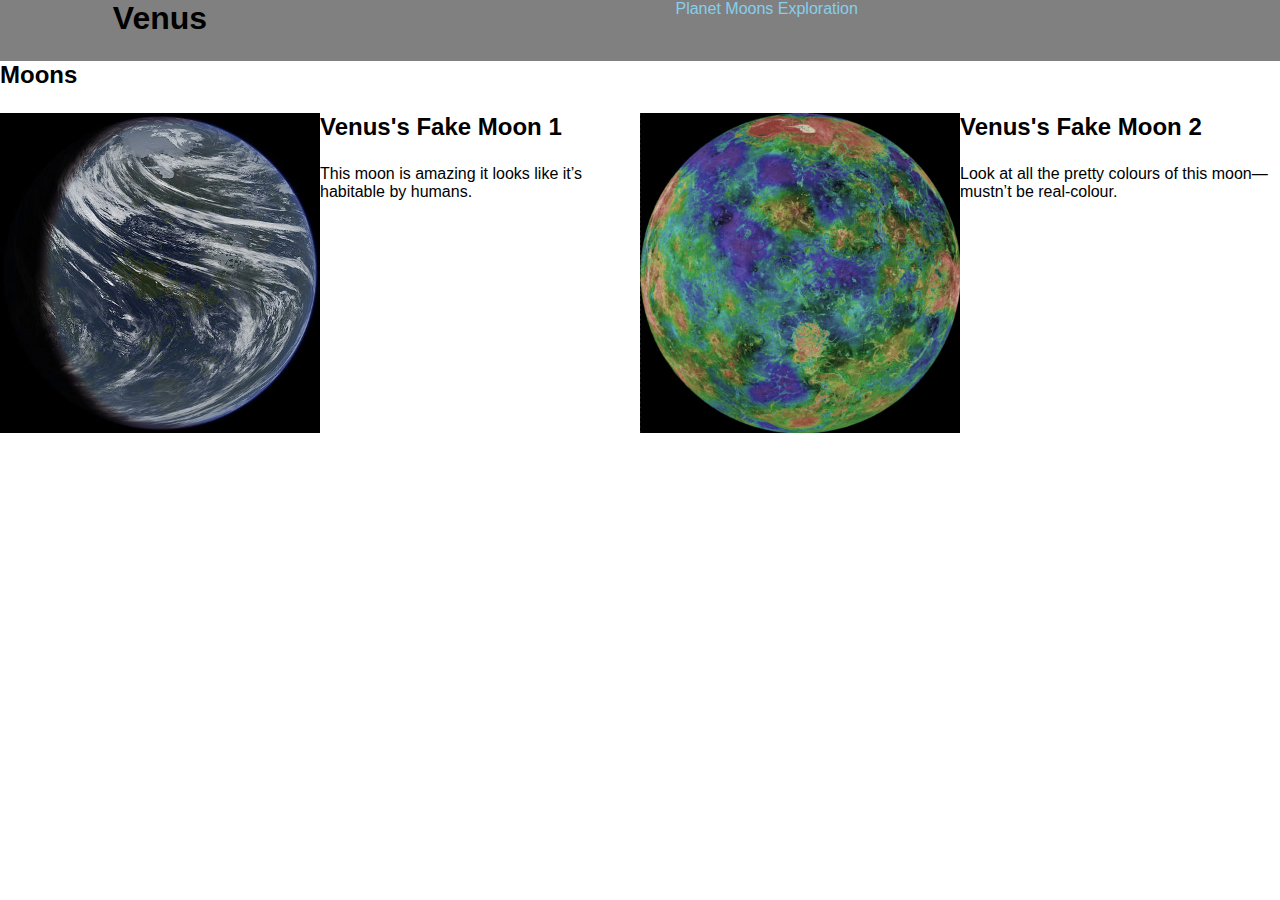
==== moons.html @ 0d45a397 "added typography.css" ====
<!DOCTYPE html>
<html lang='en-ca'>
<head>
  <meta charset="utf-8">
  <title>Intro to Grids</title>
  <meta name="handheldfriendly" content="true">
  <meta name="mobileoptimized" content="240">
    <meta name="viewport" content="width=device-width,intial-scale=1">
    <link href="css/grids.css" rel="stylesheet">
    <link href="css/main.css" rel="stylesheet">
  </head>
  <body>


   <header class="grid masthead">
    <div class="unit unit-xs-1 unit-s-1 unit-m-1-4 unit-l-4"><h1>Venus</h1></div>

      <nav class="unit unit-xs-1 unit-s-1 unit-m-2-3 unit-l-2-3">
        <ul class="nav">
          <li><a href="#">Planet</a></li>
          <li><a href="#">Moons</a></li>
          <li><a href="#">Exploration</a></li>
        </ul>
      </nav>
    </header>

    <h2>Moons</h2>
    <!-- <div class="grid">
      <div class="unit unit-xs-1 unit-s-1 unit-m-1-2 unit-l-1-2">
        <div class="unit unit-xs-1 unit-s-1 unit-m-1 unit-l-1-2">
          <img class="img-flex" src="images/venus-moon-1.jpg" alt="planet">
    </div>

    <div class="unit unit-xs-1 unit-s-1 unit-m-1 unit-l-1-2">
          <h2>Venus's Fake Moon 1</h2>
          <p>This moon is amazing it looks like it’s habitable by humans.</p>
        </div>
    </div>
      <div class="unit unit-xs-1 unit-s-1 unit-m-1-2 unit-l-1-2">
        <div class="unit unit-xs-1 unit-s-1 unit-m-1 unit-l-1-2">
          <img class="img-flex" src="images/venus-moon-2.jpg" alt="planet">
        </div>
        <div class="unit unit-xs-1 unit-s-1 unit-m-1 unit-l-1-2">
          <h2>Venus's Fake Moon 2</h2>
          <p>Look at all the pretty colours of this moon—mustn’t be real-colour.</p>
        </div>
   </div> -->


   <div class="grid main">


     <div class="unit unit-xs-1 unit-m-1-2">
       <div class="grid">
         <div class="unit unit-xs-1 unit-l-1-2">
            <img class="img-flex" src="images/venus-moon-1.jpg" alt="planet">
         </div>
         <div class="unit unit-xs-1 unit-l-1-2">
           <h2>Venus's Fake Moon 1</h2>
           <p>This moon is amazing it looks like it’s habitable by humans.</p>
         </div>
       </div>
     </div>


     <div class="unit unit-xs-1 unit-m-1-2">
       <div class="grid">
         <div class="unit unit-xs-1 unit-l-1-2">
           <img class="img-flex" src="images/venus-moon-2.jpg" alt="planet">
         </div>
         <div class="unit unit-xs-1 unit-l-1-2">
           <h2>Venus's Fake Moon 2</h2>
           <p>Look at all the pretty colours of this moon—mustn’t be real-colour.</p>
         </div>
       </div>
       </div>
   </div>
     </div>


        </div>

      </body>
      </html>
---- css/grids.css ----
/* http://gridifier.web-dev.tools/#xs,4,0,0,0;s,4,25,0,0;m,4,38,1,1;l,4,60,1,1 */

.grid {
  margin: 0;
  padding: 0;
  letter-spacing: -0.31em;
  text-rendering: optimizespeed;
  display: -webkit-flex;
  -webkit-flex-flow: row wrap;
  display: -ms-flexbox;
  -ms-flex-flow: row wrap;
  display: flex;
  flex-flow: row wrap;
}

.grid-bottom {
  -webkit-align-items: flex-end;
  -ms-align-items: flex-end;
  align-items: flex-end;
}

.grid-middle {
  -webkit-align-items: center;
  -ms-align-items: center;
  align-items: center;
}

.grid-stretch {
  -webkit-align-items: stretch;
  -ms-align-items: stretch;
  align-items: stretch;
}

.opera-only :-o-prefocus, .grid {
  word-spacing: -0.43em;
}

.unit {
  letter-spacing: normal;
  text-rendering: auto;
  vertical-align: top;
  word-spacing: normal;
  display: inline-block;
  visibility: visible;
}

.grid-bottom .unit {
  vertical-align: bottom;
}

.grid-middle .unit {
  vertical-align: middle;
}

[class*="unit-push-"],
[class*="unit-pull-"] {
  position: relative;
}

.unit-xs-hidden {
  display: none;
  visibility: hidden;
}

.unit-xs-centered {
  margin: 0 auto;
}

.unit-xs-1, .xs-1 {
  display: block;
  visibility: visible;
  width: 100%;
}

.unit-xs-1-2, .xs-1-2 {
  width: 50.0000%;
}

.unit-xs-1-3, .xs-1-3 {
  width: 33.3333%;
}

.unit-xs-2-3, .xs-2-3 {
  width: 66.6667%;
}

.unit-xs-1-4, .xs-1-4 {
  width: 25.0000%;
}

.unit-xs-3-4, .xs-3-4 {
  width: 75.0000%;
}

.unit-xs-1-2,.xs-1-2,.unit-xs-1-3,.xs-1-3,.unit-xs-2-3,.xs-2-3,.unit-xs-1-4,.xs-1-4,.unit-xs-3-4,.xs-3-4 {
  display: inline-block;
  visibility: visible;
}

@media only screen and (min-width: 25em) {

.unit-s-hidden {
  display: none;
  visibility: hidden;
}

.unit-s-centered {
  margin: 0 auto;
}

.unit-s-1, .s-1 {
  display: block;
  visibility: visible;
  width: 100%;
}

.unit-s-1-2, .s-1-2 {
  width: 50.0000%;
}

.unit-s-1-3, .s-1-3 {
  width: 33.3333%;
}

.unit-s-2-3, .s-2-3 {
  width: 66.6667%;
}

.unit-s-1-4, .s-1-4 {
  width: 25.0000%;
}

.unit-s-3-4, .s-3-4 {
  width: 75.0000%;
}

.unit-s-1-2,.s-1-2,.unit-s-1-3,.s-1-3,.unit-s-2-3,.s-2-3,.unit-s-1-4,.s-1-4,.unit-s-3-4,.s-3-4 {
  display: inline-block;
  visibility: visible;
}

}

@media only screen and (min-width: 38em) {

.unit-m-hidden {
  display: none;
  visibility: hidden;
}

.unit-m-centered {
  margin: 0 auto;
}

.unit-m-1, .m-1 {
  display: block;
  visibility: visible;
  width: 100%;
}

.unit-offset-m-0 {
  margin-left: 0;
}

.unit-push-m-0,
.unit-pull-m-0 {
  left: 0;
}

.unit-m-1-2, .m-1-2 {
  width: 50.0000%;
}

.unit-offset-m-1-2 {
  margin-left: 50.0000%;
}

.unit-push-m-1-2 {
  left: 50.0000%;
}

.unit-pull-m-1-2 {
  left: -50.0000%;
}

.unit-m-1-3, .m-1-3 {
  width: 33.3333%;
}

.unit-offset-m-1-3 {
  margin-left: 33.3333%;
}

.unit-push-m-1-3 {
  left: 33.3333%;
}

.unit-pull-m-1-3 {
  left: -33.3333%;
}

.unit-m-2-3, .m-2-3 {
  width: 66.6667%;
}

.unit-offset-m-2-3 {
  margin-left: 66.6667%;
}

.unit-push-m-2-3 {
  left: 66.6667%;
}

.unit-pull-m-2-3 {
  left: -66.6667%;
}

.unit-m-1-4, .m-1-4 {
  width: 25.0000%;
}

.unit-offset-m-1-4 {
  margin-left: 25.0000%;
}

.unit-push-m-1-4 {
  left: 25.0000%;
}

.unit-pull-m-1-4 {
  left: -25.0000%;
}

.unit-m-3-4, .m-3-4 {
  width: 75.0000%;
}

.unit-offset-m-3-4 {
  margin-left: 75.0000%;
}

.unit-push-m-3-4 {
  left: 75.0000%;
}

.unit-pull-m-3-4 {
  left: -75.0000%;
}

.unit-m-1-2,.m-1-2,.unit-m-1-3,.m-1-3,.unit-m-2-3,.m-2-3,.unit-m-1-4,.m-1-4,.unit-m-3-4,.m-3-4 {
  display: inline-block;
  visibility: visible;
}

}

@media only screen and (min-width: 60em) {

.unit-l-hidden {
  display: none;
  visibility: hidden;
}

.unit-l-centered {
  margin: 0 auto;
}

.unit-l-1, .l-1 {
  display: block;
  visibility: visible;
  width: 100%;
}

.unit-offset-l-0 {
  margin-left: 0;
}

.unit-push-l-0,
.unit-pull-l-0 {
  left: 0;
}

.unit-l-1-2, .l-1-2 {
  width: 50.0000%;
}

.unit-offset-l-1-2 {
  margin-left: 50.0000%;
}

.unit-push-l-1-2 {
  left: 50.0000%;
}

.unit-pull-l-1-2 {
  left: -50.0000%;
}

.unit-l-1-3, .l-1-3 {
  width: 33.3333%;
}

.unit-offset-l-1-3 {
  margin-left: 33.3333%;
}

.unit-push-l-1-3 {
  left: 33.3333%;
}

.unit-pull-l-1-3 {
  left: -33.3333%;
}

.unit-l-2-3, .l-2-3 {
  width: 66.6667%;
}

.unit-offset-l-2-3 {
  margin-left: 66.6667%;
}

.unit-push-l-2-3 {
  left: 66.6667%;
}

.unit-pull-l-2-3 {
  left: -66.6667%;
}

.unit-l-1-4, .l-1-4 {
  width: 25.0000%;
}

.unit-offset-l-1-4 {
  margin-left: 25.0000%;
}

.unit-push-l-1-4 {
  left: 25.0000%;
}

.unit-pull-l-1-4 {
  left: -25.0000%;
}

.unit-l-3-4, .l-3-4 {
  width: 75.0000%;
}

.unit-offset-l-3-4 {
  margin-left: 75.0000%;
}

.unit-push-l-3-4 {
  left: 75.0000%;
}

.unit-pull-l-3-4 {
  left: -75.0000%;
}

.unit-l-1-2,.l-1-2,.unit-l-1-3,.l-1-3,.unit-l-2-3,.l-2-3,.unit-l-1-4,.l-1-4,.unit-l-3-4,.l-3-4 {
  display: inline-block;
  visibility: visible;
}

}

.unit-content-distribute {
  display: -ms-flexbox;
  display: -webkit-flex;
  display: flex;
  -ms-flex-direction: column;
  -webkit-flex-direction: column;
  flex-direction: column;
  -ms-flex-pack: justify;
  -webkit-justify-content: space-between;
  justify-content: space-between;
  -ms-flex-align: center;
  -webkit-align-items: center;
  align-items: center;
}

.content-fill {
  -ms-flex-grow: 2;
  -webkit-flex-grow: 2;
  flex-grow: 2;
  max-width: 100%; /* @bugfix: IE 10, 11 */
}

.content-shrink {
  -ms-align-self: center;
  -webkit-align-self: center;
  align-self: center;
}
---- css/main.css ----
@-moz-viewport {width: device-width; scale: 1; }
@-ms-viewport {width: device-width; scale: 1; }
@-webkit-viewport {width: device-width; scale: 1; }
@viewport {width: device-width; scale: 1; }

html {
 box-sizing: border-box;
 -moz-text-size-adjust: 100%;
 -ms-text-size-adjust: 100%;
 -webkit-text-size-adjust: 100%;
  text-size-adjust: 100%;
  font-family: sans-serif;
  }
  *, *::before, *::after {
    box-sizing: inherit;
  }

  body {
    margin: 0;
  }

  .img-flex {
    width: 100%;
    display: block;
  }

  h1 {
    text-align: center;
  }

h3 {
  background-color: lightgrey; 
}


 .nav {
   list-style-type: none;
 }

  nav a {
   text-decoration: none;
   color: skyblue;
 }

 .masthead {
   background-color: grey;
 }

.planets {
  width: 100%;
}

h1, h2, h3, h4, h5, h6,
p, ul, ol, dl, dd, figure,
blockquote, details, hr,
fieldset, pre, table {
  margin: 0 0 1.5rem;
}

footer {
  background-color: grey;
  margin: 0;
}

.list {
  background-color: lightgrey;
}

@media only screen and (min-width:34em) {


  .nav li {
    display: inline-block;
  }

  ul {
    text-align: center;
  }

}
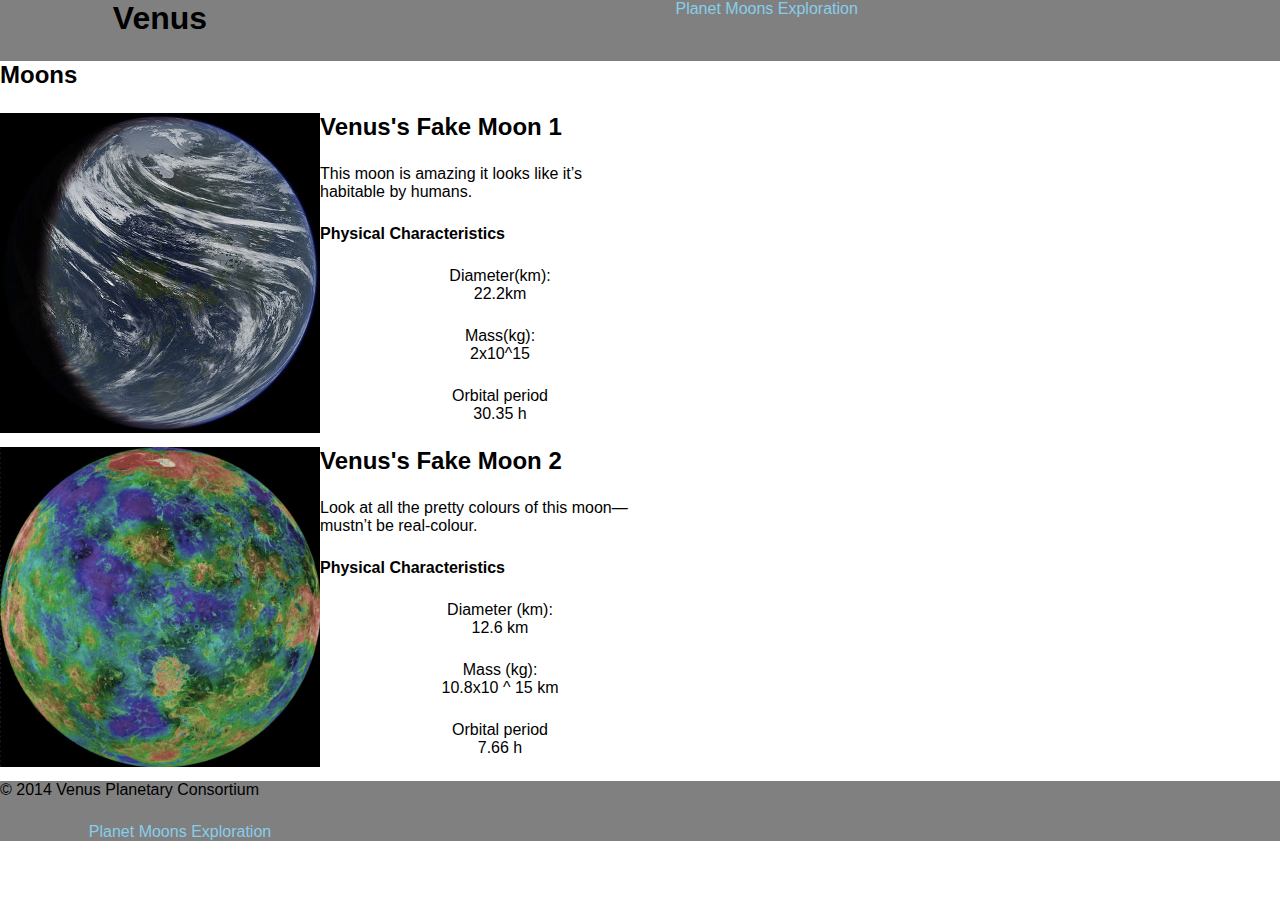
==== commit 523324a8: "added class info to lists, and paragraphs" ====
--- a/moons.html
+++ b/moons.html
@@ -17,7 +17,7 @@
 
       <nav class="unit unit-xs-1 unit-s-1 unit-m-2-3 unit-l-2-3">
         <ul class="nav">
-          <li><a href="#">Planet</a></li>
+          <li><a href="index.html">Planet</a></li>
           <li><a href="#">Moons</a></li>
           <li><a href="#">Exploration</a></li>
         </ul>
@@ -46,7 +46,6 @@
         </div>
    </div> -->
 
-
    <div class="grid main">
 
 
@@ -58,10 +57,19 @@
          <div class="unit unit-xs-1 unit-l-1-2">
            <h2>Venus's Fake Moon 1</h2>
            <p>This moon is amazing it looks like it’s habitable by humans.</p>
+           <div class="unit unit-xs-1"><h4>Physical Characteristics</h4></div>
+
+           <li class="unit unit-xs-1">
+             <ul>
+                <dt>Diameter(km):</dt><dl>22.2km</dl>
+                 <dt>Mass(kg):</dt><dl>2x10^15</dl>
+                  <dt>Orbital period</dt><dl> 30.35 h</dl>
+                </ul>
+              </li>
+           </div>
          </div>
        </div>
      </div>
-
 
      <div class="unit unit-xs-1 unit-m-1-2">
        <div class="grid">
@@ -71,14 +79,37 @@
          <div class="unit unit-xs-1 unit-l-1-2">
            <h2>Venus's Fake Moon 2</h2>
            <p>Look at all the pretty colours of this moon—mustn’t be real-colour.</p>
+           <div class="unit unit-xs-1"><h4>Physical Characteristics</h4></div>
+
+           <li class="unit unit-xs-1">
+             <ul>
+                <dt>Diameter (km):</dt><dl>12.6 km</dl>
+                 <dt>Mass (kg):</dt><dl>10.8x10 ^ 15 km</dl>
+                  <dt>Orbital period</dt><dl> 7.66 h</dl>
+                </ul>
+              </li>
+           </div>
          </div>
        </div>
        </div>
    </div>
-     </div>
 
 
-        </div>
+  <footer>
+  <p class="footer gutter pad-top-half">© 2014 Venus Planetary Consortium</p>
+
+  <nav class="unit unit-xs-1 unit-s-1 unit-m-1-4 unit-1-4">
+    <ul class="nav pad-b-1-2">
+      <li><a href="#">Planet</a></li>
+        <li><a href="moons.html">Moons</a></li>
+      <li><a href="exploration.html">Exploration</a></li>
+    </ul>
+  </nav>
+
+  </footer>
+
+
+
 
       </body>
       </html>
--- a/css/main.css
+++ b/css/main.css
@@ -29,12 +29,13 @@
   }
 
 h3 {
-  background-color: lightgrey; 
+  background-color: lightgrey;
 }
 
 
  .nav {
    list-style-type: none;
+   margin: 0;
  }
 
   nav a {
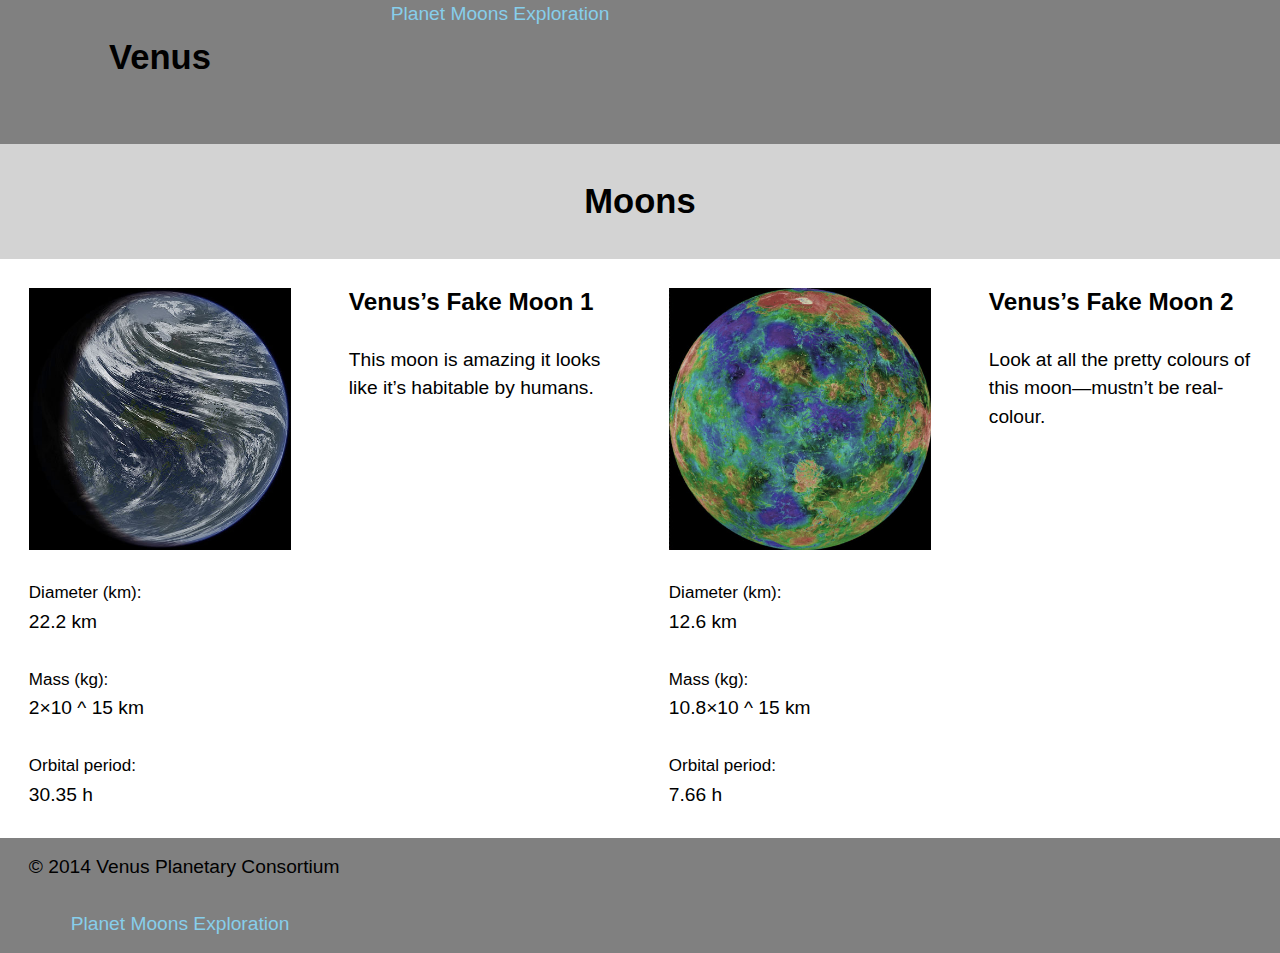
==== commit eb050e77: "added gutters around moon and fixed placing" ====
--- a/moons.html
+++ b/moons.html
@@ -8,92 +8,62 @@
     <meta name="viewport" content="width=device-width,intial-scale=1">
     <link href="css/grids.css" rel="stylesheet">
     <link href="css/main.css" rel="stylesheet">
+    <link href="css/typography.css" rel="stylesheet"
   </head>
   <body>
 
 
-   <header class="grid masthead">
-    <div class="unit unit-xs-1 unit-s-1 unit-m-1-4 unit-l-4"><h1>Venus</h1></div>
+    <header class="grid masthead">
+    <div class="unit unit-xs-1 unit-s-1  unit-m-1-4 unit-l-4">  <h1 class="exa island">Venus</h1></div>
 
-      <nav class="unit unit-xs-1 unit-s-1 unit-m-2-3 unit-l-2-3">
-        <ul class="nav">
-          <li><a href="index.html">Planet</a></li>
-          <li><a href="#">Moons</a></li>
-          <li><a href="#">Exploration</a></li>
+      <nav class="unit unit-xs-1 unit-s-1 unit-m-1-4 unit-1-4">
+        <ul class="nav pad-bottom">
+          <li class="push-half"><a href="#">Planet</a></li>
+          <li class="push-half"><a href="moons.html">Moons</a></li>
+          <li class="push-half"><a href="#">Exploration</a></li>
         </ul>
       </nav>
     </header>
 
-    <h2>Moons</h2>
-    <!-- <div class="grid">
+    <h2 class="island text-center exa">Moons</h2>
+    <div class="grid main">
       <div class="unit unit-xs-1 unit-s-1 unit-m-1-2 unit-l-1-2">
-        <div class="unit unit-xs-1 unit-s-1 unit-m-1 unit-l-1-2">
-          <img class="img-flex" src="images/venus-moon-1.jpg" alt="planet">
+        <div class="grid">
+          <div class="unit unit-l-1-2">
+            <img class="img-flex push gutter" src="images/venus-moon-1.jpg" alt="moon">
+          </div>
+          <div class="unit unit-l-1-2">
+            <h4 class="gutter">Venus’s Fake Moon 1</h4>
+            <p class="pad-b-half gutter">This moon is amazing it looks like it’s habitable by humans.</p>
+          </div>
+          <div class="unit unit-l-1-2">
+            <dl class="gutter">
+              <dt class="milli">Diameter (km):</dt> <dd>22.2 km</dd>
+              <dt class="milli">Mass (kg):</dt> <dd>2×10 ^ 15 km</dd>
+              <dt class="milli">Orbital period:</dt> <dd>30.35 h</dd>
+            </dl>
+          </div>
+        </div>
+      </div>
+      <div class="unit unit-xs-1 unit-s-1 unit-m-1-2 unit-l-1-2">
+        <div class="grid">
+          <div class="unit unit-l-1-2">
+            <img class="img-flex push gutter" src="images/venus-moon-2.jpg" alt="moon">
+          </div>
+          <div class="unit unit-l-1-2">
+            <h4 class="giga half-push gutter">Venus’s Fake Moon 2</h4>
+            <p class="pad-b-half gutter">Look at all the pretty colours of this moon—mustn’t be real-colour.</p>
+          </div>
+          <div class="unit unit-l-1-2">
+            <dl class="gutter">
+              <dt class="milli">Diameter (km):</dt> <dd>12.6 km</dd>
+              <dt class="milli">Mass (kg):</dt> <dd>10.8×10 ^ 15 km</dd>
+              <dt class="milli">Orbital period:</dt> <dd>7.66 h</dd>
+            </dl>
+          </div>
+        </div>
+      </div>
     </div>
-
-    <div class="unit unit-xs-1 unit-s-1 unit-m-1 unit-l-1-2">
-          <h2>Venus's Fake Moon 1</h2>
-          <p>This moon is amazing it looks like it’s habitable by humans.</p>
-        </div>
-    </div>
-      <div class="unit unit-xs-1 unit-s-1 unit-m-1-2 unit-l-1-2">
-        <div class="unit unit-xs-1 unit-s-1 unit-m-1 unit-l-1-2">
-          <img class="img-flex" src="images/venus-moon-2.jpg" alt="planet">
-        </div>
-        <div class="unit unit-xs-1 unit-s-1 unit-m-1 unit-l-1-2">
-          <h2>Venus's Fake Moon 2</h2>
-          <p>Look at all the pretty colours of this moon—mustn’t be real-colour.</p>
-        </div>
-   </div> -->
-
-   <div class="grid main">
-
-
-     <div class="unit unit-xs-1 unit-m-1-2">
-       <div class="grid">
-         <div class="unit unit-xs-1 unit-l-1-2">
-            <img class="img-flex" src="images/venus-moon-1.jpg" alt="planet">
-         </div>
-         <div class="unit unit-xs-1 unit-l-1-2">
-           <h2>Venus's Fake Moon 1</h2>
-           <p>This moon is amazing it looks like it’s habitable by humans.</p>
-           <div class="unit unit-xs-1"><h4>Physical Characteristics</h4></div>
-
-           <li class="unit unit-xs-1">
-             <ul>
-                <dt>Diameter(km):</dt><dl>22.2km</dl>
-                 <dt>Mass(kg):</dt><dl>2x10^15</dl>
-                  <dt>Orbital period</dt><dl> 30.35 h</dl>
-                </ul>
-              </li>
-           </div>
-         </div>
-       </div>
-     </div>
-
-     <div class="unit unit-xs-1 unit-m-1-2">
-       <div class="grid">
-         <div class="unit unit-xs-1 unit-l-1-2">
-           <img class="img-flex" src="images/venus-moon-2.jpg" alt="planet">
-         </div>
-         <div class="unit unit-xs-1 unit-l-1-2">
-           <h2>Venus's Fake Moon 2</h2>
-           <p>Look at all the pretty colours of this moon—mustn’t be real-colour.</p>
-           <div class="unit unit-xs-1"><h4>Physical Characteristics</h4></div>
-
-           <li class="unit unit-xs-1">
-             <ul>
-                <dt>Diameter (km):</dt><dl>12.6 km</dl>
-                 <dt>Mass (kg):</dt><dl>10.8x10 ^ 15 km</dl>
-                  <dt>Orbital period</dt><dl> 7.66 h</dl>
-                </ul>
-              </li>
-           </div>
-         </div>
-       </div>
-       </div>
-   </div>
-
 
   <footer>
   <p class="footer gutter pad-top-half">© 2014 Venus Planetary Consortium</p>
--- a/css/main.css
+++ b/css/main.css
@@ -28,15 +28,20 @@
     text-align: center;
   }
 
-h3 {
+h2,h3 {
   background-color: lightgrey;
 }
-
 
  .nav {
    list-style-type: none;
    margin: 0;
  }
+
+nav a:hover{
+  background-color: skyblue;
+  color: white;
+  padding: 1rem;
+}
 
   nav a {
    text-decoration: none;
@@ -51,21 +56,11 @@
   width: 100%;
 }
 
-h1, h2, h3, h4, h5, h6,
-p, ul, ol, dl, dd, figure,
-blockquote, details, hr,
-fieldset, pre, table {
-  margin: 0 0 1.5rem;
-}
-
 footer {
   background-color: grey;
   margin: 0;
 }
 
-.list {
-  background-color: lightgrey;
-}
 
 @media only screen and (min-width:34em) {
 
--- a/css/typography.css
+++ b/css/typography.css
@@ -0,0 +1,701 @@
+/*
+  Typografier || Code released under the UNLICENSE
+  https://typografier.web-dev.tools/#0,100,1.3,1.067;38,110,1.4,1.125;60,120,1.5,1.125;90,130,1.5,1.125
+*/
+
+html {
+  font-size: 100%;
+  line-height: 1.3;
+}
+
+a {
+  background-color: transparent;
+}
+
+sub, sup {
+  font-size: 75%;
+  line-height: 1px;
+  position: relative;
+  vertical-align: baseline;
+}
+
+sup {
+  top: -0.5em;
+}
+
+sub {
+  bottom: -0.25em;
+}
+
+pre, code, kbd, samp {
+  font-size: 100%;
+}
+
+abbr[title] {
+  border-bottom: 1px dotted;
+  text-decoration: none;
+}
+
+b, strong {
+  font-weight: bold;
+}
+
+dfn, caption {
+  font-style: italic;
+}
+
+hr {
+  border: 0;
+  border-top: 1px solid;
+  height: 0;
+}
+
+table {
+  border-collapse: collapse;
+  border-spacing: 0;
+  width: 100%;
+}
+
+th, td {
+  border-bottom: 1px solid;
+  text-align: left;
+}
+
+thead th {
+  vertical-align: bottom;
+}
+
+.text-left {
+  text-align: left;
+}
+
+.text-right {
+  text-align: right;
+}
+
+.text-center {
+  text-align: center;
+}
+
+.normal {
+  font-weight: normal;
+}
+
+.bold {
+  font-weight: bold;
+}
+
+.italic {
+  font-style: italic;
+}
+
+h1, h2, h3, h4, h5, h6,
+p, ul, ol, dl, dd, figure,
+blockquote, details, hr,
+fieldset, pre, table {
+  margin: 0 0 1.3rem;
+}
+
+.yotta {
+  font-size: 1.5745rem;
+  line-height: 1.6513;
+}
+
+.zetta {
+  font-size: 1.4757rem;
+  line-height: 1.7619;
+}
+
+h1, .exa {
+  font-size: 1.3830rem;
+  line-height: 1.8800;
+}
+
+h2, .peta {
+  font-size: 1.2962rem;
+  line-height: 1.0030;
+}
+
+h3, .tera {
+  font-size: 1.2148rem;
+  line-height: 1.0702;
+}
+
+h4, .giga {
+  font-size: 1.1385rem;
+  line-height: 1.1419;
+}
+
+h5, .mega {
+  font-size: 1.0670rem;
+  line-height: 1.2184;
+}
+
+h6, .kilo, input, textarea {
+  font-size: 1.0000rem;
+  line-height: 1.3000;
+}
+
+small, .milli {
+  font-size: 0.9372rem;
+  line-height: 1.3871;
+}
+
+.micro {
+  font-size: 0.8784rem;
+  line-height: 1.4800;
+}
+
+.push {
+  margin-bottom: 1.3rem;
+}
+
+.push-none, .push-0 {
+  margin-bottom: 0;
+}
+
+.push-double, .push-2 {
+  margin-bottom: 2.6000rem;
+}
+
+.push-half, .push-1-2 {
+  margin-bottom: 0.6500rem;
+}
+
+.push-quarter, .push-1-4 {
+  margin-bottom: 0.3250rem;
+}
+
+.pad-top, .pad-t {
+  padding-top: 1.3rem;
+}
+
+.pad-bottom, .pad-b {
+  padding-bottom: 1.3rem;
+}
+
+.pad-top-double, .pad-t-2 {
+  padding-top: 2.6000rem;
+}
+
+.pad-bottom-double, .pad-b-2 {
+  padding-bottom: 2.6000rem;
+}
+
+.pad-top-half, .pad-t-1-2 {
+  padding-top: 0.6500rem;
+}
+
+.pad-bottom-half, .pad-b-1-2 {
+  padding-bottom: 0.6500rem;
+}
+
+.pad-top-quarter, .pad-t-1-4 {
+  padding-top: 0.3250rem;
+}
+
+.pad-bottom-quarter, .pad-b-1-4 {
+  padding-bottom: 0.3250rem;
+}
+
+.island {
+  padding: 1.3rem;
+}
+
+.island-double, .island-2 {
+  padding: 2.6000rem;
+}
+
+.island-half, .island-1-2 {
+  padding: 0.6500rem;
+}
+
+.island-quarter, .island-1-4,
+td, th, fieldset {
+  padding: 0.3250rem;
+}
+
+.gutter {
+  padding-left: 1.3rem;
+  padding-right: 1.3rem;
+}
+
+.gutter-double, .gutter-2 {
+  padding-left: 2.6000rem;
+  padding-right: 2.6000rem;
+}
+
+.gutter-half, .gutter-1-2 {
+  padding-left: 0.6500rem;
+  padding-right: 0.6500rem;
+}
+
+.gutter-quarter, .gutter-1-4 {
+  padding-left: 0.3250rem;
+  padding-right: 0.3250rem;
+}
+
+@media only screen and (min-width: 38em) {
+
+html {
+  font-size: 110%;
+  line-height: 1.4;
+}
+
+h1, h2, h3, h4, h5, h6,
+p, ul, ol, dl, dd, figure,
+blockquote, details, hr,
+fieldset, pre, table {
+  margin: 0 0 1.4rem;
+}
+
+.yotta {
+  font-size: 2.2807rem;
+  line-height: 1.2277;
+}
+
+.zetta {
+  font-size: 2.0273rem;
+  line-height: 1.3812;
+}
+
+h1, .exa {
+  font-size: 1.8020rem;
+  line-height: 1.5538;
+}
+
+h2, .peta {
+  font-size: 1.6018rem;
+  line-height: 1.7480;
+}
+
+h3, .tera {
+  font-size: 1.4238rem;
+  line-height: 1.9665;
+}
+
+h4, .giga {
+  font-size: 1.2656rem;
+  line-height: 1.1062;
+}
+
+h5, .mega {
+  font-size: 1.1250rem;
+  line-height: 1.2444;
+}
+
+h6, .kilo, input, textarea {
+  font-size: 1.0000rem;
+  line-height: 1.4000;
+}
+
+small, .milli {
+  font-size: 0.8889rem;
+  line-height: 1.5750;
+}
+
+.micro {
+  font-size: 0.7901rem;
+  line-height: 1.7719;
+}
+
+.push {
+  margin-bottom: 1.4rem;
+}
+
+.push-none, .push-0 {
+  margin-bottom: 0;
+}
+
+.push-double, .push-2 {
+  margin-bottom: 2.8000rem;
+}
+
+.push-half, .push-1-2 {
+  margin-bottom: 0.7000rem;
+}
+
+.push-quarter, .push-1-4 {
+  margin-bottom: 0.3500rem;
+}
+
+.pad-top, .pad-t {
+  padding-top: 1.4rem;
+}
+
+.pad-bottom, .pad-b {
+  padding-bottom: 1.4rem;
+}
+
+.pad-top-double, .pad-t-2 {
+  padding-top: 2.8000rem;
+}
+
+.pad-bottom-double, .pad-b-2 {
+  padding-bottom: 2.8000rem;
+}
+
+.pad-top-half, .pad-t-1-2 {
+  padding-top: 0.7000rem;
+}
+
+.pad-bottom-half, .pad-b-1-2 {
+  padding-bottom: 0.7000rem;
+}
+
+.pad-top-quarter, .pad-t-1-4 {
+  padding-top: 0.3500rem;
+}
+
+.pad-bottom-quarter, .pad-b-1-4 {
+  padding-bottom: 0.3500rem;
+}
+
+.island {
+  padding: 1.4rem;
+}
+
+.island-double, .island-2 {
+  padding: 2.8000rem;
+}
+
+.island-half, .island-1-2 {
+  padding: 0.7000rem;
+}
+
+.island-quarter, .island-1-4,
+td, th, fieldset {
+  padding: 0.3500rem;
+}
+
+.gutter {
+  padding-left: 1.4rem;
+  padding-right: 1.4rem;
+}
+
+.gutter-double, .gutter-2 {
+  padding-left: 2.8000rem;
+  padding-right: 2.8000rem;
+}
+
+.gutter-half, .gutter-1-2 {
+  padding-left: 0.7000rem;
+  padding-right: 0.7000rem;
+}
+
+.gutter-quarter, .gutter-1-4 {
+  padding-left: 0.3500rem;
+  padding-right: 0.3500rem;
+}
+
+}
+
+@media only screen and (min-width: 60em) {
+
+html {
+  font-size: 120%;
+  line-height: 1.5;
+}
+
+h1, h2, h3, h4, h5, h6,
+p, ul, ol, dl, dd, figure,
+blockquote, details, hr,
+fieldset, pre, table {
+  margin: 0 0 1.5rem;
+}
+
+.yotta {
+  font-size: 2.2807rem;
+  line-height: 1.3154;
+}
+
+.zetta {
+  font-size: 2.0273rem;
+  line-height: 1.4798;
+}
+
+h1, .exa {
+  font-size: 1.8020rem;
+  line-height: 1.6648;
+}
+
+h2, .peta {
+  font-size: 1.6018rem;
+  line-height: 1.8729;
+}
+
+h3, .tera {
+  font-size: 1.4238rem;
+  line-height: 1.0535;
+}
+
+h4, .giga {
+  font-size: 1.2656rem;
+  line-height: 1.1852;
+}
+
+h5, .mega {
+  font-size: 1.1250rem;
+  line-height: 1.3333;
+}
+
+h6, .kilo, input, textarea {
+  font-size: 1.0000rem;
+  line-height: 1.5000;
+}
+
+small, .milli {
+  font-size: 0.8889rem;
+  line-height: 1.6875;
+}
+
+.micro {
+  font-size: 0.7901rem;
+  line-height: 1.8984;
+}
+
+.push {
+  margin-bottom: 1.5rem;
+}
+
+.push-none, .push-0 {
+  margin-bottom: 0;
+}
+
+.push-double, .push-2 {
+  margin-bottom: 3.0000rem;
+}
+
+.push-half, .push-1-2 {
+  margin-bottom: 0.7500rem;
+}
+
+.push-quarter, .push-1-4 {
+  margin-bottom: 0.3750rem;
+}
+
+.pad-top, .pad-t {
+  padding-top: 1.5rem;
+}
+
+.pad-bottom, .pad-b {
+  padding-bottom: 1.5rem;
+}
+
+.pad-top-double, .pad-t-2 {
+  padding-top: 3.0000rem;
+}
+
+.pad-bottom-double, .pad-b-2 {
+  padding-bottom: 3.0000rem;
+}
+
+.pad-top-half, .pad-t-1-2 {
+  padding-top: 0.7500rem;
+}
+
+.pad-bottom-half, .pad-b-1-2 {
+  padding-bottom: 0.7500rem;
+}
+
+.pad-top-quarter, .pad-t-1-4 {
+  padding-top: 0.3750rem;
+}
+
+.pad-bottom-quarter, .pad-b-1-4 {
+  padding-bottom: 0.3750rem;
+}
+
+.island {
+  padding: 1.5rem;
+}
+
+.island-double, .island-2 {
+  padding: 3.0000rem;
+}
+
+.island-half, .island-1-2 {
+  padding: 0.7500rem;
+}
+
+.island-quarter, .island-1-4,
+td, th, fieldset {
+  padding: 0.3750rem;
+}
+
+.gutter {
+  padding-left: 1.5rem;
+  padding-right: 1.5rem;
+}
+
+.gutter-double, .gutter-2 {
+  padding-left: 3.0000rem;
+  padding-right: 3.0000rem;
+}
+
+.gutter-half, .gutter-1-2 {
+  padding-left: 0.7500rem;
+  padding-right: 0.7500rem;
+}
+
+.gutter-quarter, .gutter-1-4 {
+  padding-left: 0.3750rem;
+  padding-right: 0.3750rem;
+}
+
+}
+
+@media only screen and (min-width: 90em) {
+
+html {
+  font-size: 130%;
+  line-height: 1.5;
+}
+
+h1, h2, h3, h4, h5, h6,
+p, ul, ol, dl, dd, figure,
+blockquote, details, hr,
+fieldset, pre, table {
+  margin: 0 0 1.5rem;
+}
+
+.yotta {
+  font-size: 2.2807rem;
+  line-height: 1.3154;
+}
+
+.zetta {
+  font-size: 2.0273rem;
+  line-height: 1.4798;
+}
+
+h1, .exa {
+  font-size: 1.8020rem;
+  line-height: 1.6648;
+}
+
+h2, .peta {
+  font-size: 1.6018rem;
+  line-height: 1.8729;
+}
+
+h3, .tera {
+  font-size: 1.4238rem;
+  line-height: 1.0535;
+}
+
+h4, .giga {
+  font-size: 1.2656rem;
+  line-height: 1.1852;
+}
+
+h5, .mega {
+  font-size: 1.1250rem;
+  line-height: 1.3333;
+}
+
+h6, .kilo, input, textarea {
+  font-size: 1.0000rem;
+  line-height: 1.5000;
+}
+
+small, .milli {
+  font-size: 0.8889rem;
+  line-height: 1.6875;
+}
+
+.micro {
+  font-size: 0.7901rem;
+  line-height: 1.8984;
+}
+
+.push {
+  margin-bottom: 1.5rem;
+}
+
+.push-none, .push-0 {
+  margin-bottom: 0;
+}
+
+.push-double, .push-2 {
+  margin-bottom: 3.0000rem;
+}
+
+.push-half, .push-1-2 {
+  margin-bottom: 0.7500rem;
+}
+
+.push-quarter, .push-1-4 {
+  margin-bottom: 0.3750rem;
+}
+
+.pad-top, .pad-t {
+  padding-top: 1.5rem;
+}
+
+.pad-bottom, .pad-b {
+  padding-bottom: 1.5rem;
+}
+
+.pad-top-double, .pad-t-2 {
+  padding-top: 3.0000rem;
+}
+
+.pad-bottom-double, .pad-b-2 {
+  padding-bottom: 3.0000rem;
+}
+
+.pad-top-half, .pad-t-1-2 {
+  padding-top: 0.7500rem;
+}
+
+.pad-bottom-half, .pad-b-1-2 {
+  padding-bottom: 0.7500rem;
+}
+
+.pad-top-quarter, .pad-t-1-4 {
+  padding-top: 0.3750rem;
+}
+
+.pad-bottom-quarter, .pad-b-1-4 {
+  padding-bottom: 0.3750rem;
+}
+
+.island {
+  padding: 1.5rem;
+}
+
+.island-double, .island-2 {
+  padding: 3.0000rem;
+}
+
+.island-half, .island-1-2 {
+  padding: 0.7500rem;
+}
+
+.island-quarter, .island-1-4,
+td, th, fieldset {
+  padding: 0.3750rem;
+}
+
+.gutter {
+  padding-left: 1.5rem;
+  padding-right: 1.5rem;
+}
+
+.gutter-double, .gutter-2 {
+  padding-left: 3.0000rem;
+  padding-right: 3.0000rem;
+}
+
+.gutter-half, .gutter-1-2 {
+  padding-left: 0.7500rem;
+  padding-right: 0.7500rem;
+}
+
+.gutter-quarter, .gutter-1-4 {
+  padding-left: 0.3750rem;
+  padding-right: 0.3750rem;
+}
+
+}
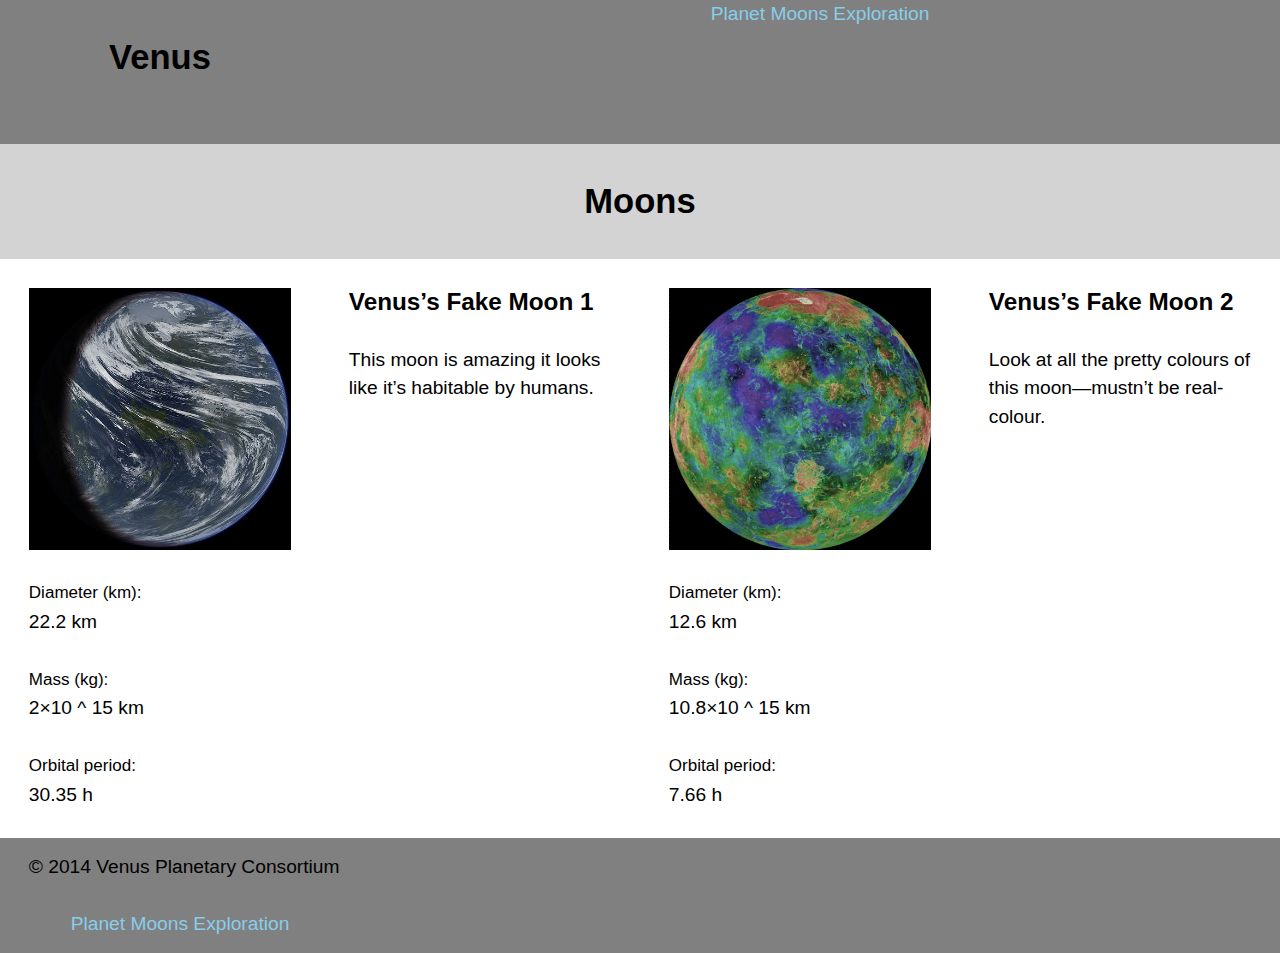
==== commit 90d1d6b6: "fixing indentation" ====
--- a/moons.html
+++ b/moons.html
@@ -16,11 +16,11 @@
     <header class="grid masthead">
     <div class="unit unit-xs-1 unit-s-1  unit-m-1-4 unit-l-4">  <h1 class="exa island">Venus</h1></div>
 
-      <nav class="unit unit-xs-1 unit-s-1 unit-m-1-4 unit-1-4">
+      <nav class="unit unit-xs-1 unit-s-3-4 unit-m-3-4 unit-3-4">
         <ul class="nav pad-bottom">
-          <li class="push-half"><a href="#">Planet</a></li>
+          <li class="push-half"><a href="index.html">Planet</a></li>
           <li class="push-half"><a href="moons.html">Moons</a></li>
-          <li class="push-half"><a href="#">Exploration</a></li>
+          <li class="push-half"><a href="exploration.html">Exploration</a></li>
         </ul>
       </nav>
     </header>
@@ -68,7 +68,7 @@
   <footer>
   <p class="footer gutter pad-top-half">© 2014 Venus Planetary Consortium</p>
 
-  <nav class="unit unit-xs-1 unit-s-1 unit-m-1-4 unit-1-4">
+  <nav class="unit unit-xs-1 unit-s-1 unit-m-1-4 unit-3-4">
     <ul class="nav pad-b-1-2">
       <li><a href="#">Planet</a></li>
         <li><a href="moons.html">Moons</a></li>
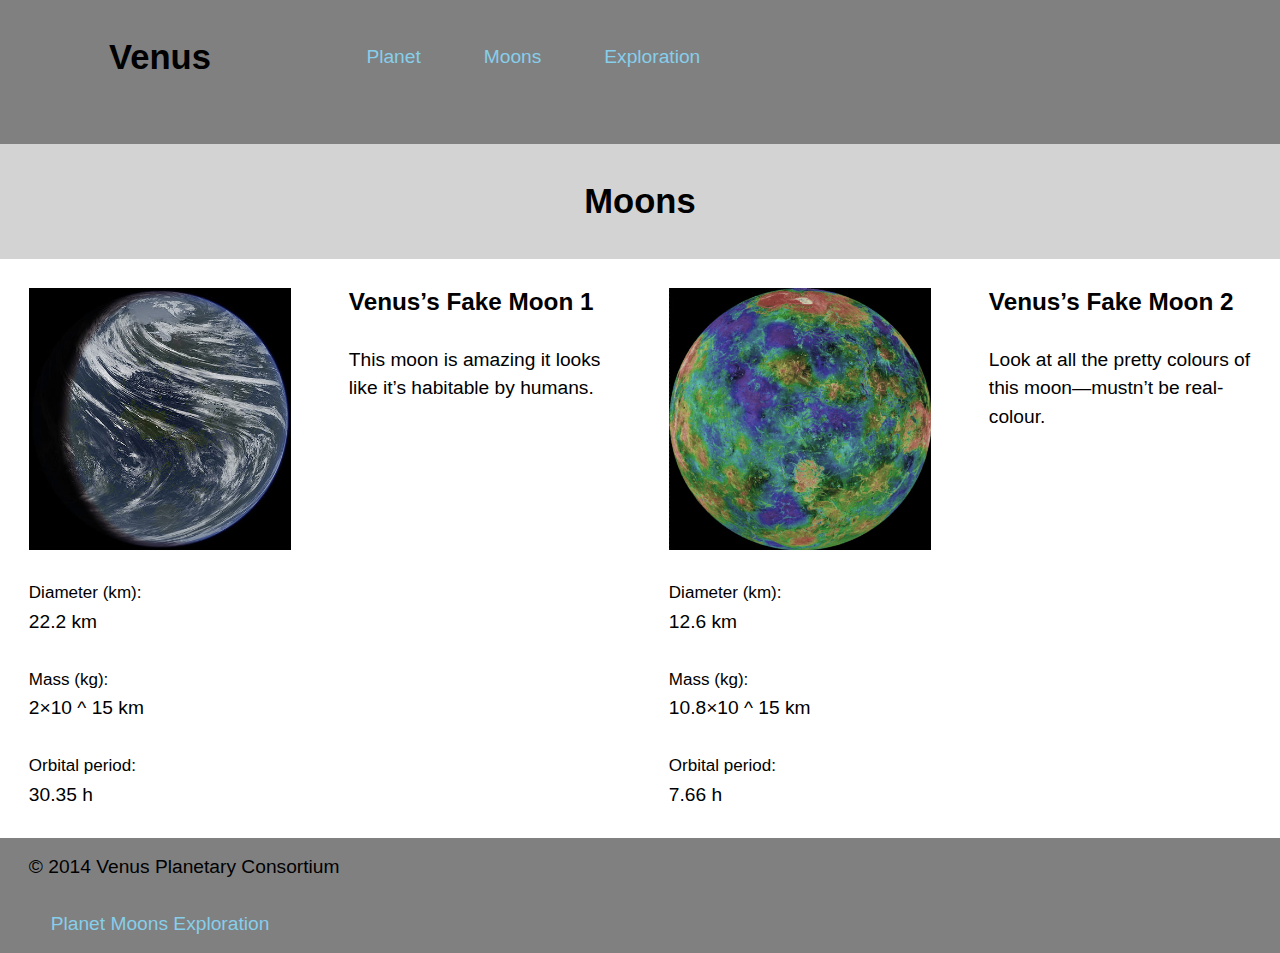
==== commit 8cd2d77a: "adjusted padding and gutter" ====
--- a/moons.html
+++ b/moons.html
@@ -12,18 +12,19 @@
   </head>
   <body>
 
+    <header class="grid masthead">
+    <div class="unit unit-xs-1 unit-s-1 unit-m-1-4 unit-l-4">  <h1 class="exa island">Venus</h1></div>
 
-    <header class="grid masthead">
-    <div class="unit unit-xs-1 unit-s-1  unit-m-1-4 unit-l-4">  <h1 class="exa island">Venus</h1></div>
-
-      <nav class="unit unit-xs-1 unit-s-3-4 unit-m-3-4 unit-3-4">
-        <ul class="nav pad-bottom">
-          <li class="push-half"><a href="index.html">Planet</a></li>
-          <li class="push-half"><a href="moons.html">Moons</a></li>
-          <li class="push-half"><a href="exploration.html">Exploration</a></li>
+    <div class="unit unit-xs-1 unit-s-2-4 unit-m-1-2 unit-l-1-3">
+      <nav class="unit unit-xs-1 unit-s-1 unit-m-1 unit-1-4">
+        <ul class="nav pad-top">
+           <li class="list push-half island-half gutter"><a href="index.html">Planet</a></li>
+             <li class="list push-half island-half gutter"><a href="moons.html">Moons</a></li>
+           <li class="list push-half island-half gutter"><a href="exploration.html">Exploration</a></li>
         </ul>
       </nav>
     </header>
+    </div>
 
     <h2 class="island text-center exa">Moons</h2>
     <div class="grid main">
@@ -69,8 +70,8 @@
   <p class="footer gutter pad-top-half">© 2014 Venus Planetary Consortium</p>
 
   <nav class="unit unit-xs-1 unit-s-1 unit-m-1-4 unit-3-4">
-    <ul class="nav pad-b-1-2">
-      <li><a href="#">Planet</a></li>
+    <ul class="nav pad-b-1-2 gutter">
+      <li><a href="index.html">Planet</a></li>
         <li><a href="moons.html">Moons</a></li>
       <li><a href="exploration.html">Exploration</a></li>
     </ul>
--- a/css/main.css
+++ b/css/main.css
@@ -61,6 +61,17 @@
   margin: 0;
 }
 
+.box {
+  background-color: lightgrey;
+}
+
+.grey {
+  background-color: #ededed;
+}
+
+ul {
+  padding: 0;
+}
 
 @media only screen and (min-width:34em) {
 
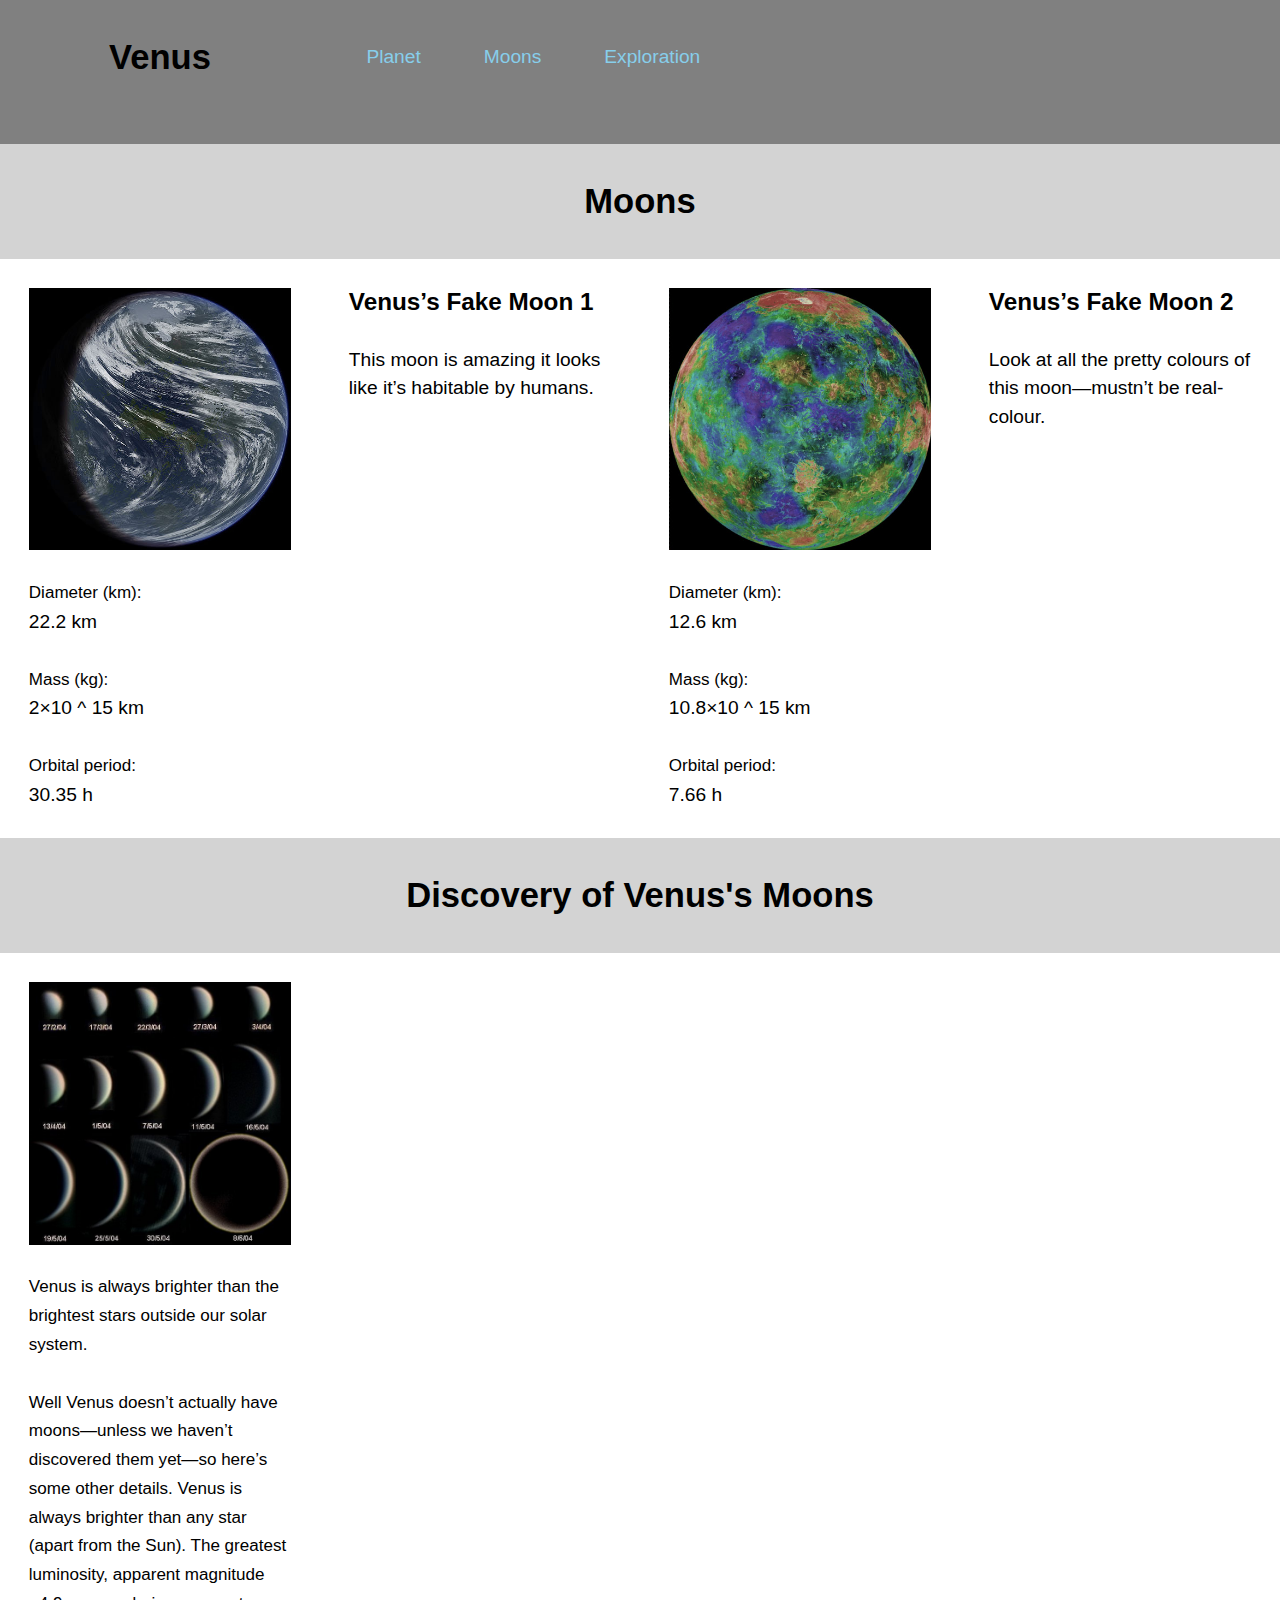
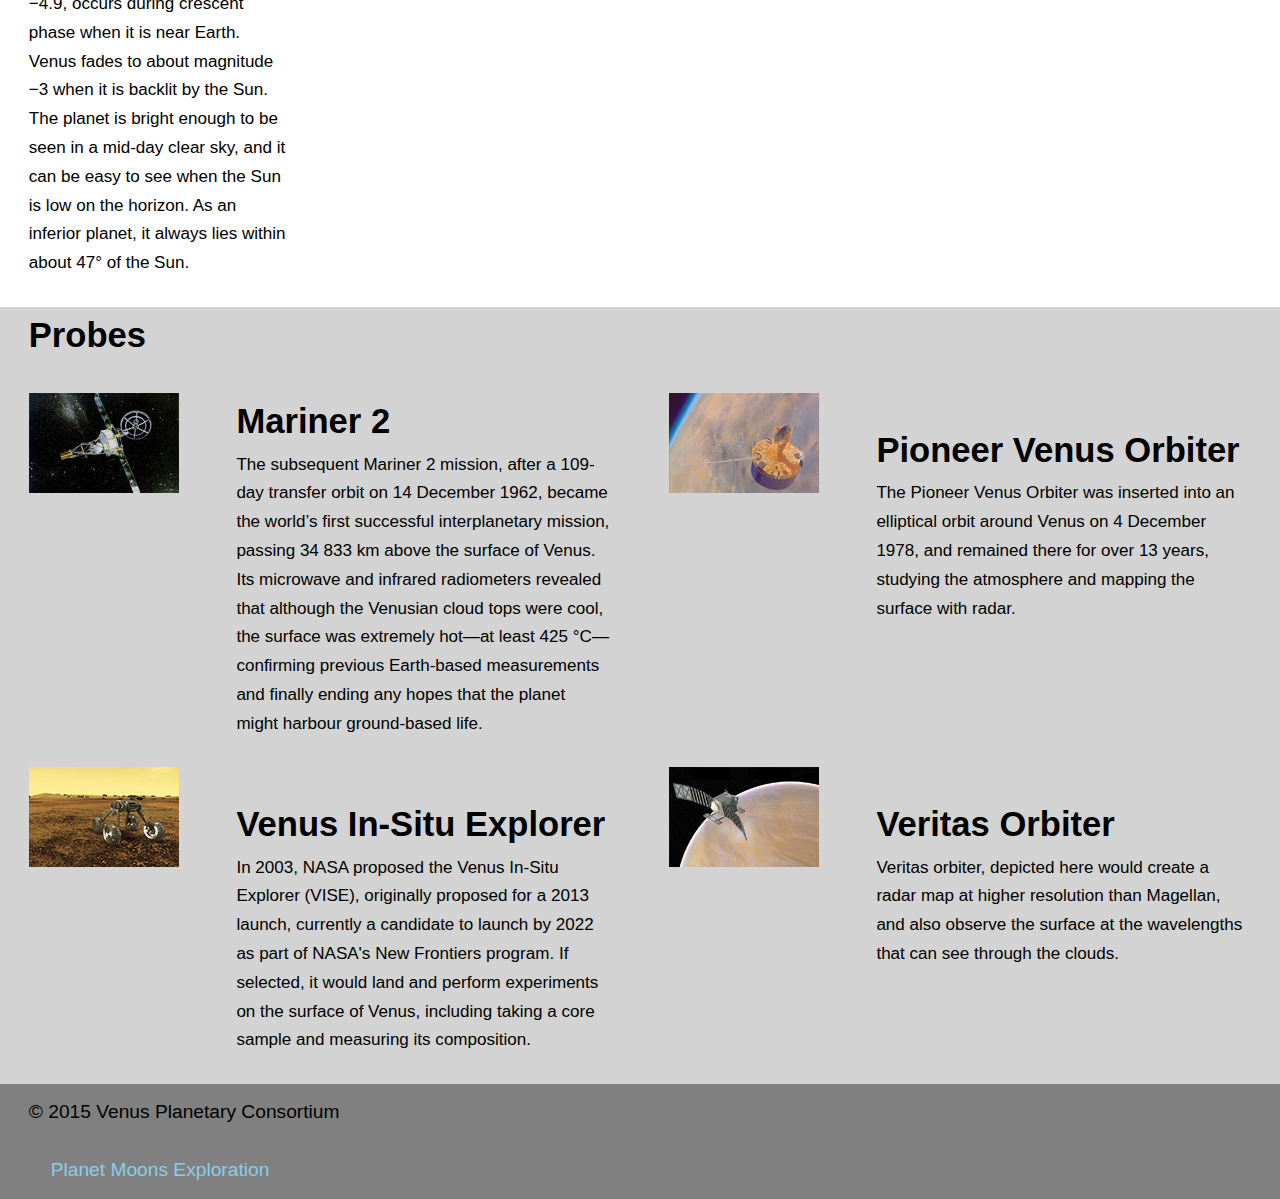
==== commit 7b1912e5: "added images and text, media and grid properties" ====
--- a/moons.html
+++ b/moons.html
@@ -6,6 +6,7 @@
   <meta name="handheldfriendly" content="true">
   <meta name="mobileoptimized" content="240">
     <meta name="viewport" content="width=device-width,intial-scale=1">
+    <link href="css/modules.css" rel="stylesheet">
     <link href="css/grids.css" rel="stylesheet">
     <link href="css/main.css" rel="stylesheet">
     <link href="css/typography.css" rel="stylesheet"
@@ -23,8 +24,9 @@
            <li class="list push-half island-half gutter"><a href="exploration.html">Exploration</a></li>
         </ul>
       </nav>
+      </div>
     </header>
-    </div>
+
 
     <h2 class="island text-center exa">Moons</h2>
     <div class="grid main">
@@ -66,8 +68,74 @@
       </div>
     </div>
 
+  <h2 class="island text-center exa">Discovery of Venus's Moons</h2>
+  <div class="grid main media">
+    <div class="unit unit-xs-1 unit-s-1 unit-m-1 unit-l-1-2">
+      <div class="grid">
+        <div class="unit unit-l-1-2">
+          <img class="img-flex push gutter" src="images/venus-phases.jpg" alt="moon">
+          <p class="gutter milli">Venus is always brighter than the brightest stars outside our solar system.</p>
+          <p class="gutter milli">Well Venus doesn’t actually have moons—unless we haven’t discovered them yet—so here’s some other details. Venus is always brighter than any star (apart from the Sun). The greatest luminosity, apparent magnitude −4.9, occurs during crescent phase when it is near Earth. Venus fades to about magnitude −3 when it is backlit by the Sun. The planet is bright enough to be seen in a mid-day clear sky, and it can be easy to see when the Sun is low on the horizon. As an inferior planet, it always lies within about 47° of the Sun.</p>
+        </div>
+      </div>
+    </div>
+</div>
+
+<div class="box">
+<h4 class="gutter exa">Probes</h4>
+<div class="grid">
+      <div class="unit xs-1 s-1 m-1 l-1-2">
+        <div class="media">
+          <div class="media__img  gutter">
+            <img src="images/mariner-2.jpg" alt="">
+          </div>
+          <div class="media__body">
+            <h4 class="gutter exa push-0">Mariner 2</h4>
+            <p class="gutter milli">The subsequent Mariner 2 mission, after a 109-day transfer orbit on 14 December 1962, became the world’s first successful interplanetary mission, passing 34 833 km above the surface of Venus. Its microwave and infrared radiometers revealed that although the Venusian cloud tops were cool, the surface was extremely hot—at least 425 °C—confirming previous Earth-based measurements and finally ending any hopes that the planet might harbour ground-based life.</p>
+          </div>
+      </div>
+</div>
+
+<div class="unit xs-1 s-1 m-1 l-1-2">
+<div class="media">
+  <div class="media__img  gutter">
+    <img src="images/pioneer.jpg" alt="">
+  </div>
+  <div class="media__body">
+    <h4 class="gutter exa pad-t push-0">Pioneer Venus Orbiter</h4>
+    <p class="gutter milli">The Pioneer Venus Orbiter was inserted into an elliptical orbit around Venus on 4 December 1978, and remained there for over 13 years, studying the atmosphere and mapping the surface with radar.</p>
+  </div>
+</div>
+</div>
+
+<div class="unit xs-1 s-1 m-1 l-1-2">
+<div class="media">
+  <div class="media__img gutter">
+    <img src="images/vise.jpg" alt="">
+  </div>
+  <div class="media__body">
+    <h4 class="gutter exa pad-t push-0">Venus In-Situ Explorer</h4>
+    <p class="gutter milli">In 2003, NASA proposed the Venus In-Situ Explorer (VISE), originally proposed for a 2013 launch, currently a candidate to launch by 2022 as part of NASA's New Frontiers program. If selected, it would land and perform experiments on the surface of Venus, including taking a core sample and measuring its composition.</p>
+  </div>
+</div>
+</div>
+
+<div class="unit xs-1 s-1 m-1 l-1-2">
+<div class="media">
+  <div class="media__img gutter">
+    <img src="images/veritas.jpg" alt="">
+  </div>
+  <div class="media__body">
+    <h4 class="gutter exa pad-t push-0">Veritas Orbiter</h4>
+    <p class="gutter milli">Veritas orbiter, depicted here would create a radar map at higher resolution than Magellan, and also observe the surface at the wavelengths that can see through the clouds.</p>
+  </div>
+</div>
+</div>
+</div>
+</div>
+
   <footer>
-  <p class="footer gutter pad-top-half">© 2014 Venus Planetary Consortium</p>
+  <p class="footer gutter pad-top-half">© 2015 Venus Planetary Consortium</p>
 
   <nav class="unit unit-xs-1 unit-s-1 unit-m-1-4 unit-3-4">
     <ul class="nav pad-b-1-2 gutter">
--- a/css/modules.css
+++ b/css/modules.css
@@ -0,0 +1,283 @@
+/*!
+ * Modulifier || Code released under the UNLICENSE
+ * Code under other copyrights & licenses listed below.
+ * http://modulifier.web-dev.tools/#responsive;images;list-group;embed;media-object;accessibility;print
+ */
+
+@-moz-viewport { width: device-width; scale: 1; }
+@-ms-viewport { width: device-width; scale: 1; }
+@-o-viewport { width: device-width; scale: 1; }
+@-webkit-viewport { width: device-width; scale: 1; }
+@viewport { width: device-width; scale: 1; }
+
+html {
+  box-sizing: border-box;
+  -moz-text-size-adjust: 100%;
+  -ms-text-size-adjust: 100%;
+  -webkit-text-size-adjust: 100%;
+  text-size-adjust: 100%;
+}
+
+*, *::before, *::after {
+  box-sizing: inherit;
+}
+
+body {
+  margin: 0;
+}
+
+article, aside, details, figcaption, figure,
+footer, header, main, menu, nav, section, summary {
+  display: block;
+}
+
+audio, canvas, progress, video {
+  display: inline-block;
+  vertical-align: baseline;
+}
+
+template {
+  display: none;
+}
+
+img {
+  border: 0;
+}
+
+.img-flex {
+  display: block;
+  width: 100%;
+}
+
+svg:not(:root) {
+  overflow: hidden;
+}
+
+svg {
+  fill: currentColor;
+  stroke: currentColor;
+}
+
+.image-replacement, .ir {
+  overflow: hidden;
+  direction: ltr;
+  text-align: left;
+  text-indent: 100%;
+  white-space: nowrap;
+}
+
+.list-group {
+  padding-left: 0;
+  list-style-type: none;
+}
+
+.list-group > dd {
+  margin-left: 0;
+}
+
+.list-group--inline::before,
+.list-group--inline::after {
+  content: "";
+  display: table;
+}
+
+.list-group--inline::after {
+  clear: both;
+}
+
+.list-group--inline > li {
+  display: inline-block;
+}
+
+.list-group--inline > dt {
+  clear: left;
+  float: left;
+  width: 11em;
+}
+
+.list-group--inline > dd {
+  float: left;
+  min-width: 12em;
+}
+
+.embed {
+  margin-left: 0;
+  margin-right: 0;
+  overflow: hidden;
+  position: relative;
+  width: 100%;
+}
+
+.embed--1by1 {
+  padding-top: 100%; /* Square */
+}
+
+.embed--4by3 {
+  padding-top: 75%; /* Traditional TV/computer screens */
+}
+
+.embed--iso216 {
+  padding-top: 70.92%; /* A-standard paper sizes */
+}
+
+.embed--3by2 {
+  padding-top: 66.6%; /* Classic 35 mm film & most digital photos, landscape */
+}
+
+.embed--2by3 {
+  padding-top: 150%; /* Classic 35 mm film & most digital photos, portrait */
+}
+
+.embed--golden {
+  padding-top: 61.8%; /* The Golden Ratio */
+}
+
+.embed--16by9 {
+  padding-top: 56.25%; /* HD TV */
+}
+
+.embed--185by100 {
+  padding-top: 54.05%; /* Common widescreen cinema */
+}
+
+.embed--24by10 {
+  padding-top: 41.667%; /* Widescreen cinema: 2.4:1 */;
+}
+
+.embed--3by1 {
+  padding-top: 33.3333%; /* Panorama photos */
+}
+
+.embed--4by1 {
+  padding-top: 25%; /* Polyvision */
+}
+
+.embed__item {
+  height: 100%;
+  left: 0;
+  position: absolute;
+  top: 0;
+  width: 100%;
+}
+
+.media {
+  overflow: hidden;
+}
+
+.media__img {
+  float: left;
+}
+
+.media__img--reversed {
+  float: right;
+}
+
+.media__img--stacked {
+  float: none;
+}
+
+.media__body {
+  overflow: hidden;
+  min-width: 12em; /* Slightly less than 200px, responsiveness built in */
+}
+
+a:hover, a:active {
+  outline: none;
+}
+
+a:focus, [tabindex="0"]:focus,
+input:focus, textarea:focus, button:focus {
+  outline: 3px solid #000;
+}
+
+.skip-links {
+  margin: 0;
+  padding: 0;
+  list-style-type: none;
+}
+
+.skip-links a {
+  padding: 0.5em 0.75em;
+  position: absolute;
+  top: -3em;
+  z-index: 10000; /* To make sure they're always on top */
+  background-color: #000;
+  color: #fff;
+  font-size: 1.125rem;
+  font-weight: bold;
+  text-decoration: none;
+}
+
+.skip-links a:focus {
+  top: 0;
+}
+
+.print-only {
+  display: none;
+  visibility: hidden;
+}
+
+@media print {
+
+  .no-print {
+    display: none;
+    visibility: hidden;
+  }
+
+  .print-only {
+    display: block;
+    visibility: visible;
+  }
+
+  /*!
+   * (c) HTML5 Boilerplate || MIT License
+   *     https://html5boilerplate.com/
+   */
+
+  *, *:before, *:after, *:first-letter, *:first-line {
+    background: none transparent !important;
+    color: #000 !important;
+    box-shadow: none !important;
+    text-shadow: none !important;
+  }
+
+  a, a:visited {
+    text-decoration: underline;
+  }
+
+  a[href]:after {
+    content: " (" attr(href) ")";
+  }
+
+  abbr[title]:after {
+    content: " (" attr(title) ")";
+  }
+
+  a[href^="#"]:after,
+  a[href^="javascript:"]:after {
+    content: "";
+  }
+
+  pre, blockquote {
+    page-break-inside: avoid;
+  }
+
+  thead {
+    display: table-header-group;
+  }
+
+  tr, img {
+    page-break-inside: avoid;
+  }
+
+  p, h1, h2, h3, h4, h5, h6 {
+    orphans: 3;
+    widows: 3;
+  }
+
+  h1, h2, h3, h4, h5, h6 {
+    page-break-after: avoid;
+  }
+
+  /*! End HTML5 Boilerplate code */
+}
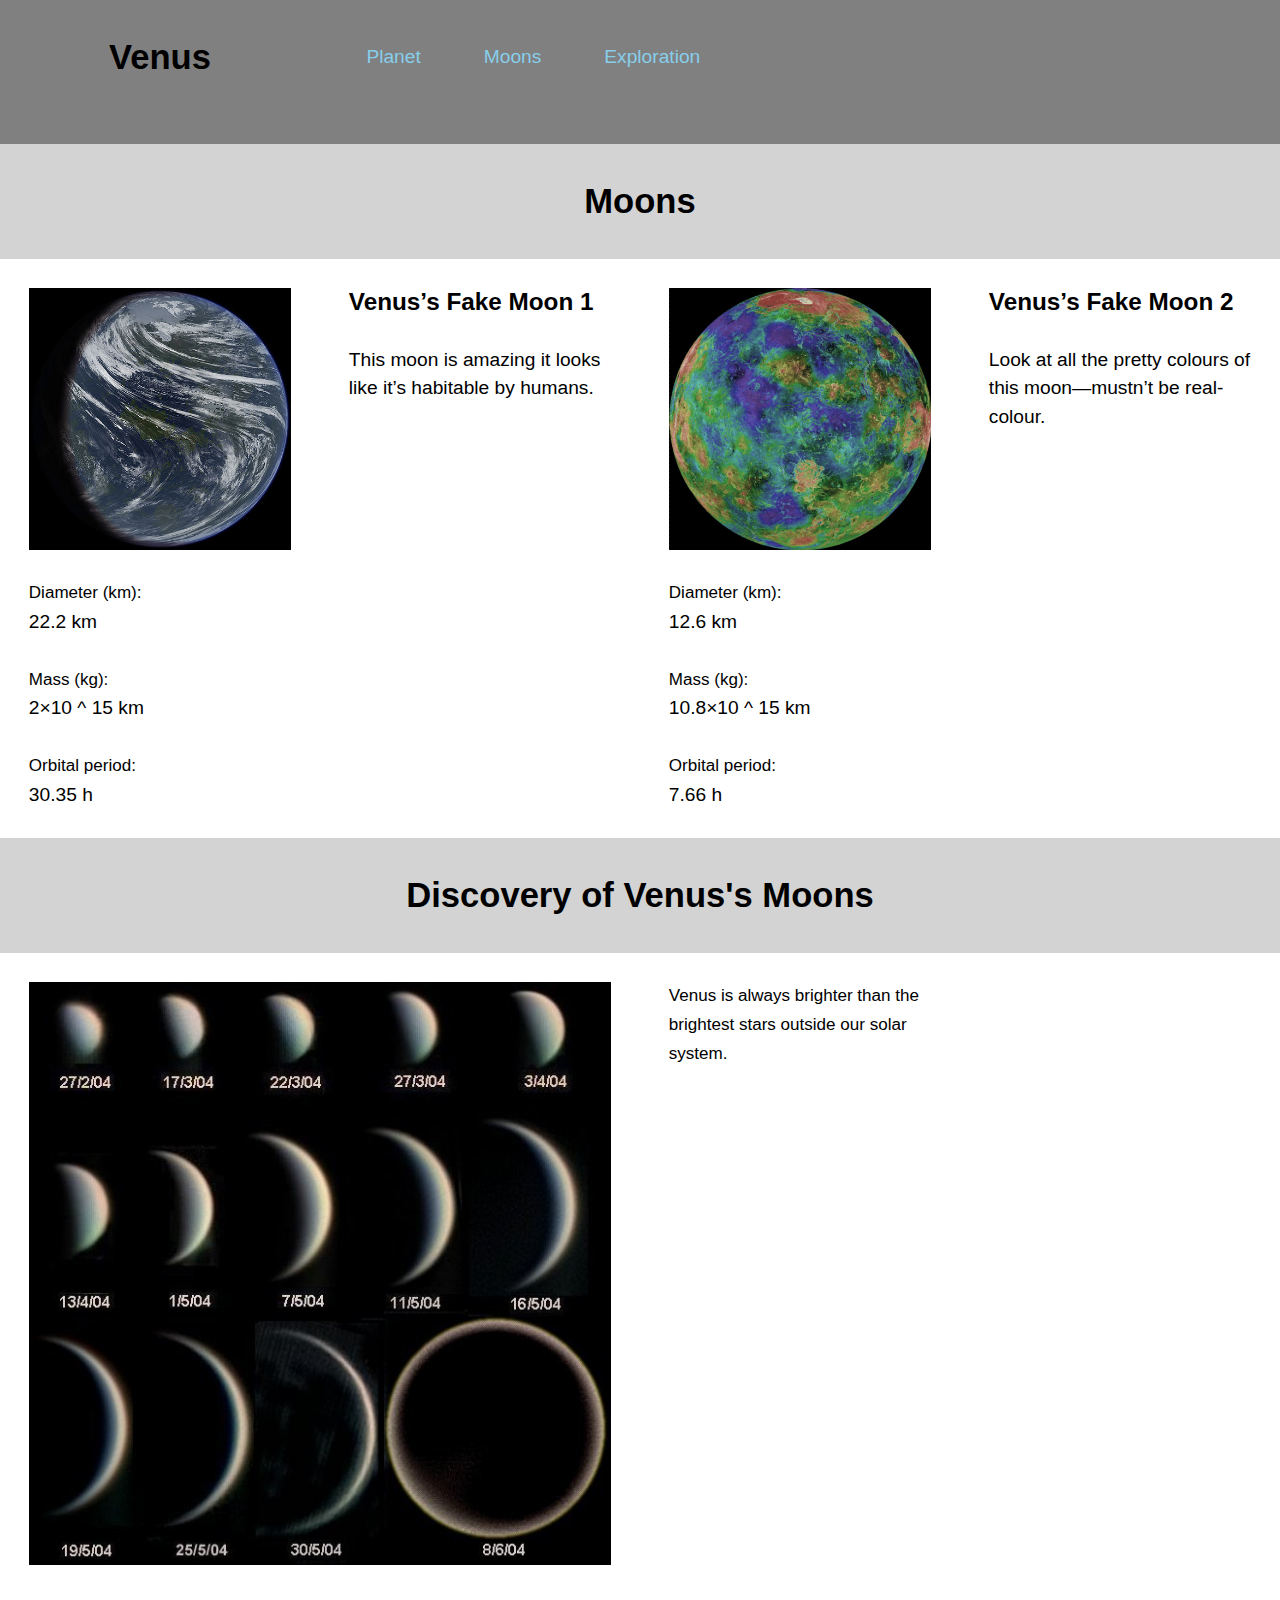
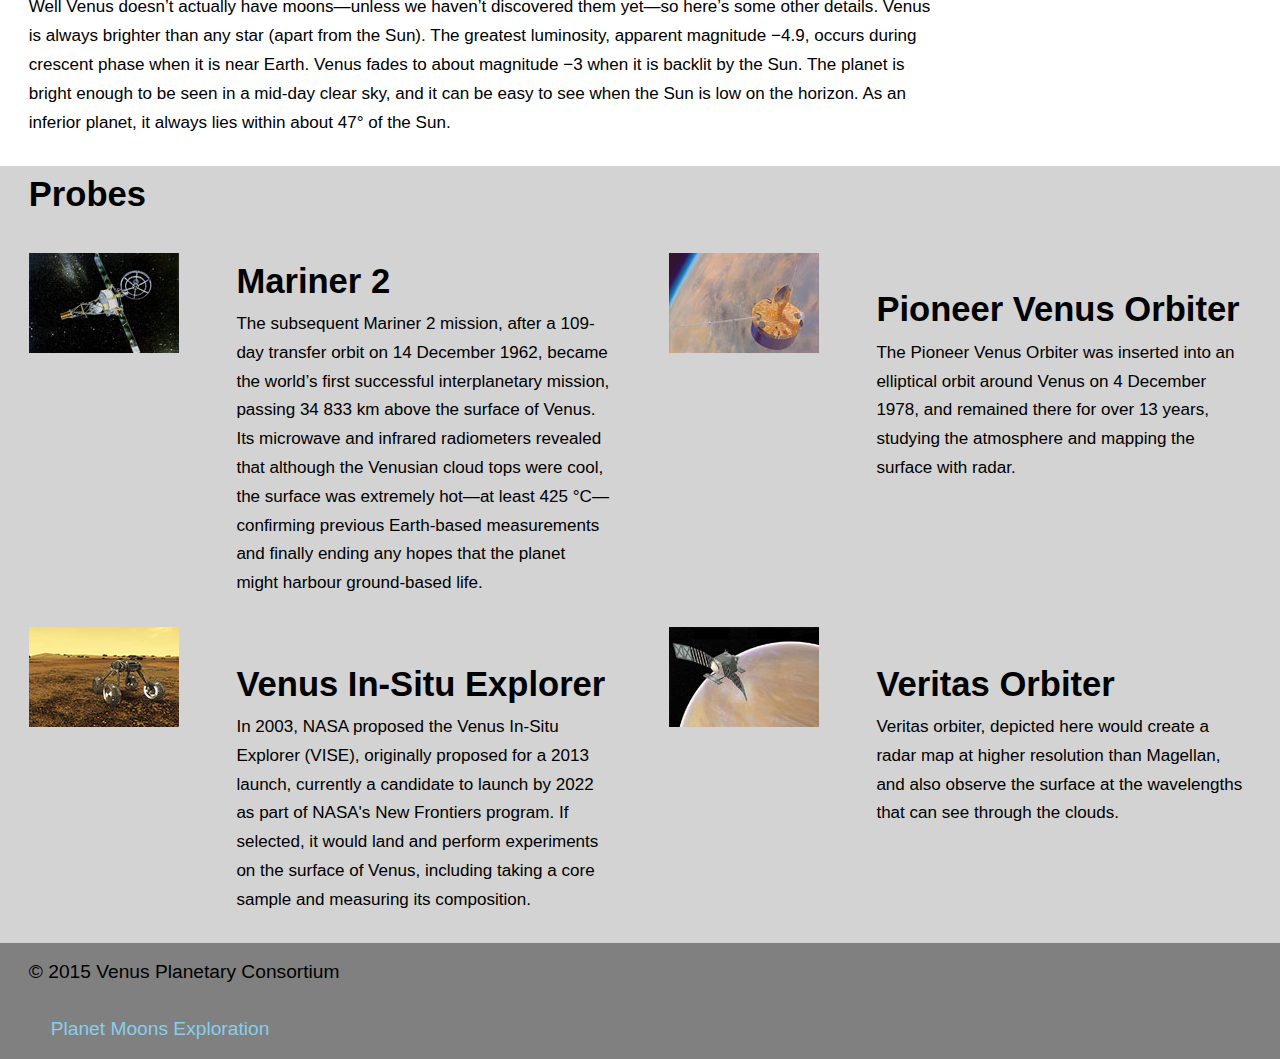
==== commit a4453b04: "fixed unit properties for text" ====
--- a/moons.html
+++ b/moons.html
@@ -71,15 +71,21 @@
   <h2 class="island text-center exa">Discovery of Venus's Moons</h2>
   <div class="grid main media">
     <div class="unit unit-xs-1 unit-s-1 unit-m-1 unit-l-1-2">
-      <div class="grid">
-        <div class="unit unit-l-1-2">
           <img class="img-flex push gutter" src="images/venus-phases.jpg" alt="moon">
-          <p class="gutter milli">Venus is always brighter than the brightest stars outside our solar system.</p>
-          <p class="gutter milli">Well Venus doesn’t actually have moons—unless we haven’t discovered them yet—so here’s some other details. Venus is always brighter than any star (apart from the Sun). The greatest luminosity, apparent magnitude −4.9, occurs during crescent phase when it is near Earth. Venus fades to about magnitude −3 when it is backlit by the Sun. The planet is bright enough to be seen in a mid-day clear sky, and it can be easy to see when the Sun is low on the horizon. As an inferior planet, it always lies within about 47° of the Sun.</p>
-        </div>
-      </div>
     </div>
+
+
+
+  <div class="unit unit-s-1 unit-m-1-4">
+<p class="gutter milli">Venus is always brighter than the brightest stars outside our solar system.</p>
 </div>
+
+
+  <div class="unit unit-s-1 unit-m-3-4">
+<p class="gutter milli">Well Venus doesn’t actually have moons—unless we haven’t discovered them yet—so here’s some other details. Venus is always brighter than any star (apart from the Sun). The greatest luminosity, apparent magnitude −4.9, occurs during crescent phase when it is near Earth. Venus fades to about magnitude −3 when it is backlit by the Sun. The planet is bright enough to be seen in a mid-day clear sky, and it can be easy to see when the Sun is low on the horizon. As an inferior planet, it always lies within about 47° of the Sun.</p>
+</div>
+</div>
+
 
 <div class="box">
 <h4 class="gutter exa">Probes</h4>
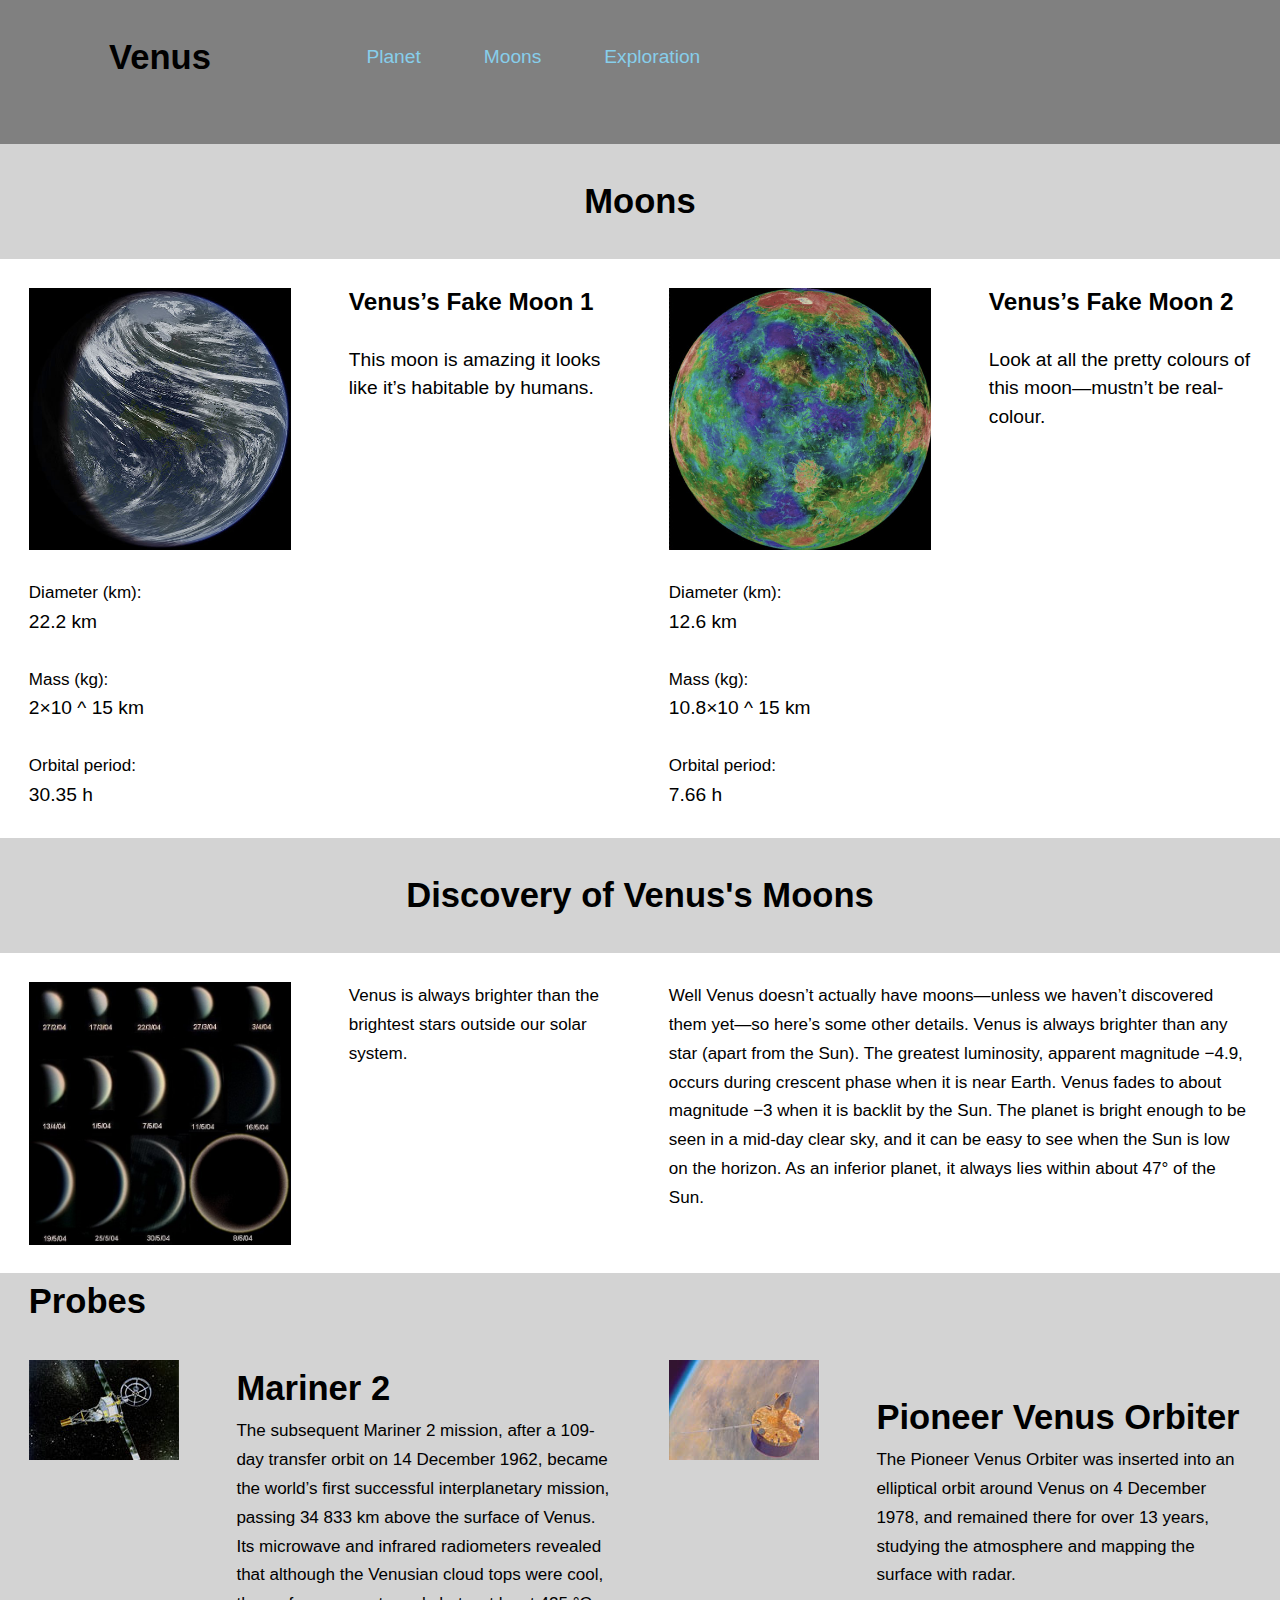
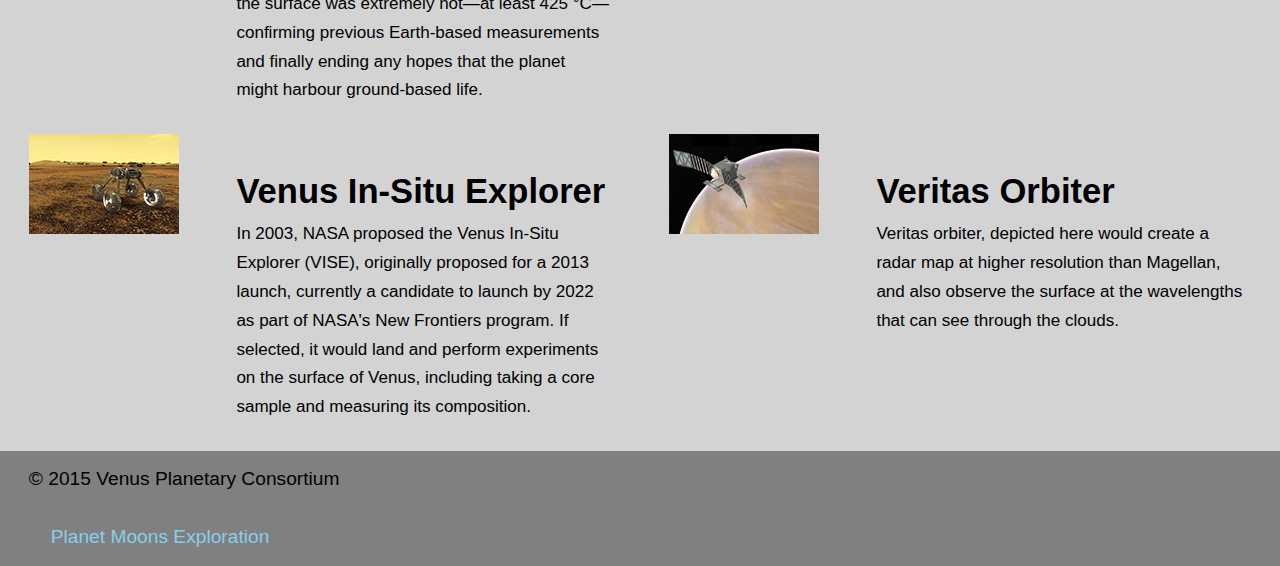
==== commit c4df53f0: "adjusted units for large screen" ====
--- a/moons.html
+++ b/moons.html
@@ -70,18 +70,18 @@
 
   <h2 class="island text-center exa">Discovery of Venus's Moons</h2>
   <div class="grid main media">
-    <div class="unit unit-xs-1 unit-s-1 unit-m-1 unit-l-1-2">
+    <div class="unit unit-xs-1 unit-s-1 unit-m-1 unit-l-1-4">
           <img class="img-flex push gutter" src="images/venus-phases.jpg" alt="moon">
     </div>
 
 
 
-  <div class="unit unit-s-1 unit-m-1-4">
+  <div class="unit unit-s-1 unit-m-1-4 l-2-4">
 <p class="gutter milli">Venus is always brighter than the brightest stars outside our solar system.</p>
 </div>
 
 
-  <div class="unit unit-s-1 unit-m-3-4">
+  <div class="unit unit-s-1 unit-m-3-4 unit-l-1-2">
 <p class="gutter milli">Well Venus doesn’t actually have moons—unless we haven’t discovered them yet—so here’s some other details. Venus is always brighter than any star (apart from the Sun). The greatest luminosity, apparent magnitude −4.9, occurs during crescent phase when it is near Earth. Venus fades to about magnitude −3 when it is backlit by the Sun. The planet is bright enough to be seen in a mid-day clear sky, and it can be easy to see when the Sun is low on the horizon. As an inferior planet, it always lies within about 47° of the Sun.</p>
 </div>
 </div>
